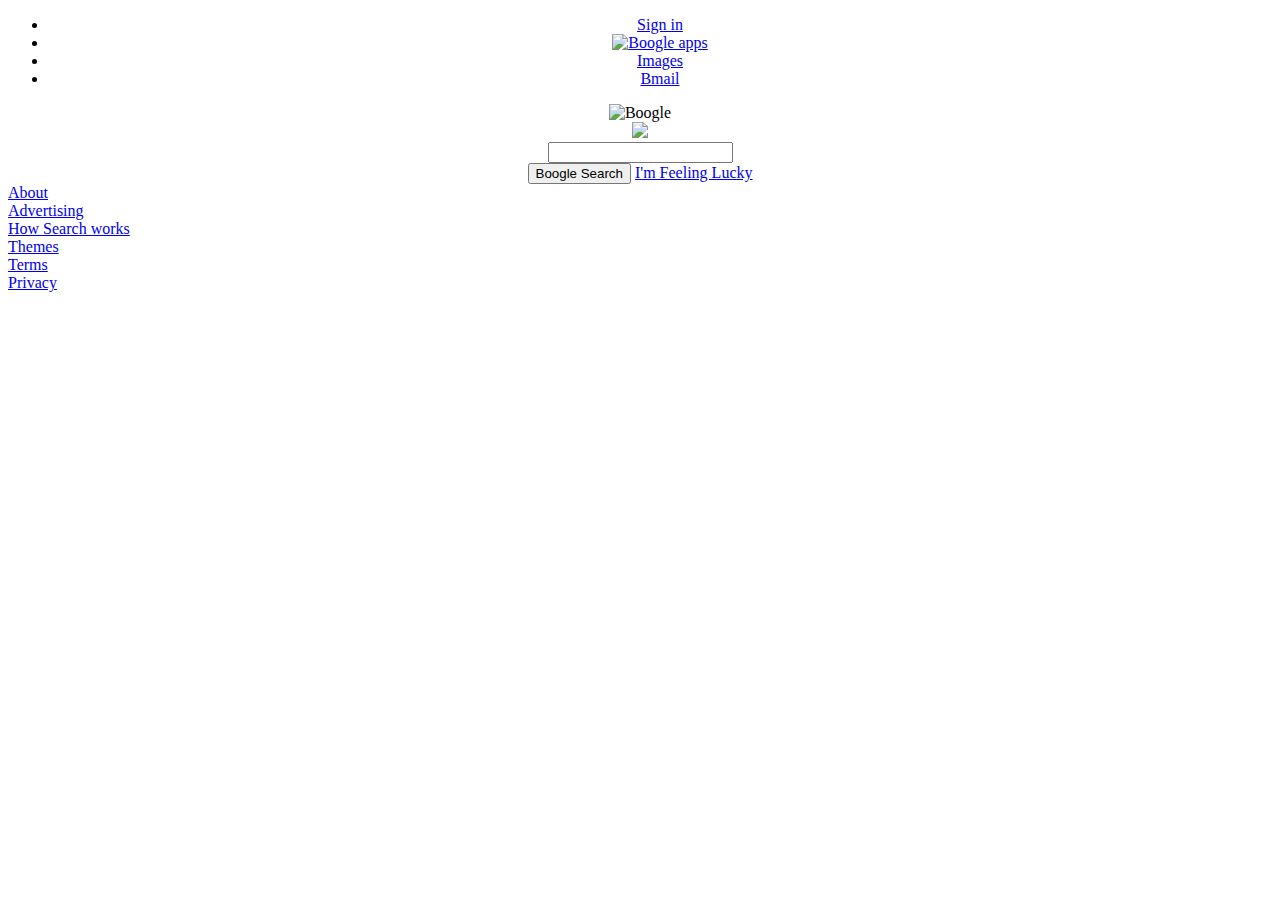
==== index.html @ 1fb3a812 "Update | Ability to press return to search." ====
<!DOCTYPE html>
<html>

<head>
  <link rel="stylesheet" href="https://boogle.butterdogco.com/css/index.css">
  <link rel="icon" href="https://boogle.butterdogco.com/img/boogle_square.png">
  <title>Boogle</title>
  <meta name="description" content="boogle, the best search engine">
  <meta name="keywords" content="butterdog, butterdogco, butter dog co, bdog, bdogco, butterdogco.github.io, butterdogco.com, butterflix, bulu, buttertube, boogle, boogle search, boogle search engine, epic search engine, google rip off">
  <meta name="author" content="ButterDogCo">
  <meta name="viewport" content="width=device-width, initial-scale=1.0">
</head>
<center>
  <header>
    <ul>
      <li><a class="signinbutton" href="#">Sign in</a></li>
      <li><a href="https://butterdogco.com/apps"><img class="apps" src="https://boogle.butterdogco.com/img/apps.webp" title="Boogle apps"></a></li>
      <li><a href="images">Images</a></li>
      <li><a href="https://mail.google.com">Bmail</a></li>
    </ul>
  </header>
  <div class="searchmain">
    <div class="logo">
      <img alt="Boogle" src="https://boogle.butterdogco.com/img/boogle.png" style="height: 150px;">
    </div>
    <div class="bar">
      <img class="icon" src="https://boogle.butterdogco.com/img/magnifying_glass.webp">
      <form autocomplete="off" method="get" action="https://search.butterdogco.com/_/search?query=">
        <div class="autocomplete" onkeypress="checkSubmit()">
          <input id="myInput" class="searchbar" type="search" name="query" title="Search Boogle" />
        </div>
    </div>
    <div class="buttons">
      <button class="button" type="submit">Boogle Search</button>
      </form>
      <a href="https://search.butterdogco.com/_/search?query=how%20to&scope=site&showTabs=false" class="button"
        type="button">I'm Feeling Lucky</a>
    </div>
  </div>
</center>
<div class="footer">
  <li class="left"><a href="about">About</a></li>
  <li class="left"><a href="https://butterdogco.com/advertising">Advertising</a></li>
  <li class="left"><a href="about">How Search works</a></li>
  <li class="right"><a href="themes">Themes</a></li>
  <li class="right"><a href="https://search.butterdogco.com/tos">Terms</a></li>
  <li class="right"><a href="https://search.butterdogco.com/pp">Privacy</a></li>
</div>


<!-- Autocomplete -->
<script src="js/autocomplete.js"></script>

<!-- Enter to Search -->
<script>
  function checkSubmit(e) {
   if(e && e.keyCode == 13) {
      document.forms[0].submit();
   }
  }
</script>

</body>

</html>
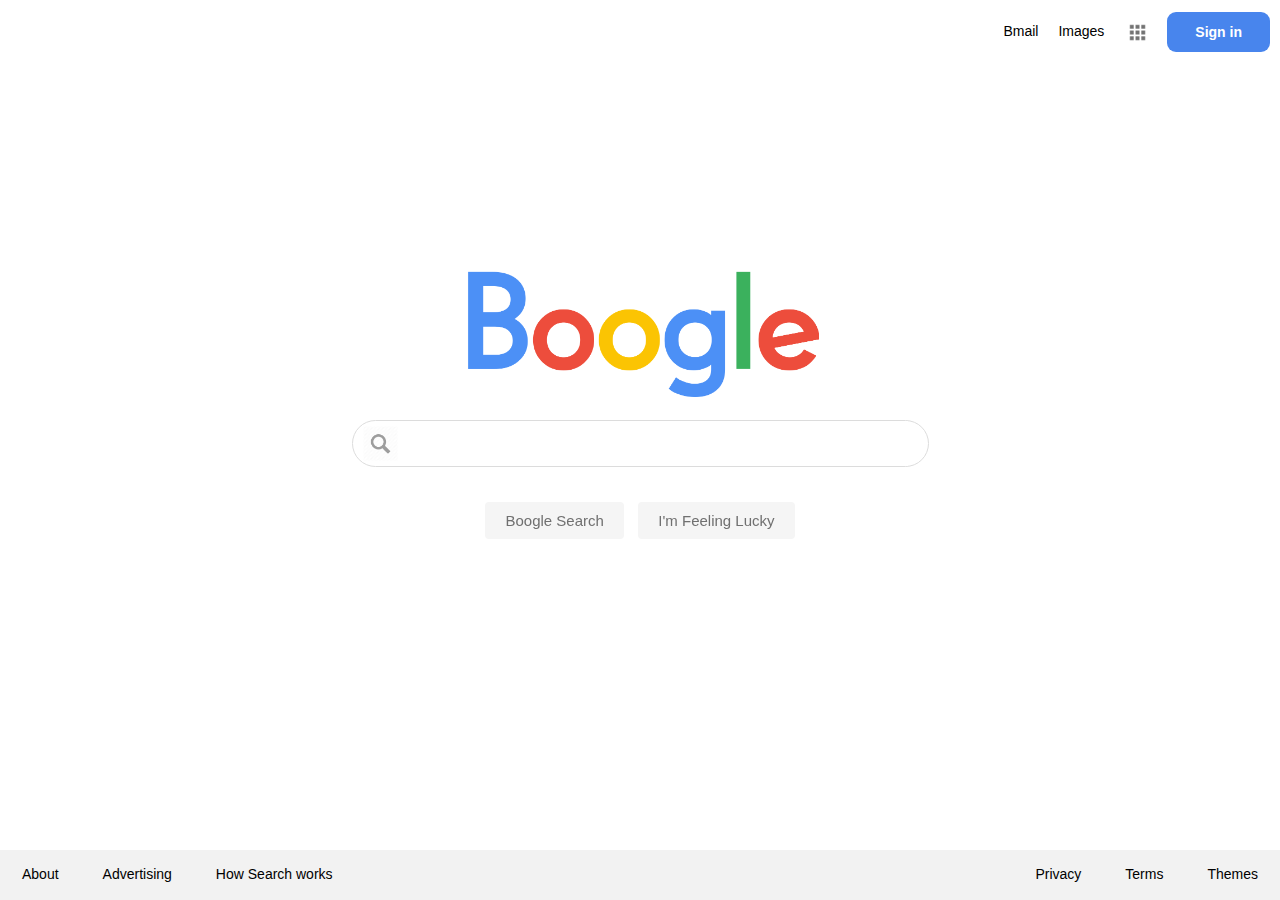
==== commit c7121d7f: "Update | Fixed links and file paths." ====
--- a/index.html
+++ b/index.html
@@ -2,11 +2,12 @@
 <html>
 
 <head>
-  <link rel="stylesheet" href="https://boogle.butterdogco.com/css/index.css">
-  <link rel="icon" href="https://boogle.butterdogco.com/img/boogle_square.png">
+  <link rel="stylesheet" href="https://butterdogco.github.io/Boogle-2.0/css/index.css">
+  <link rel="icon" href="https://butterdogco.github.io/Boogle-2.0/img/boogle_square.png">
   <title>Boogle</title>
   <meta name="description" content="boogle, the best search engine">
-  <meta name="keywords" content="butterdog, butterdogco, butter dog co, bdog, bdogco, butterdogco.github.io, butterdogco.com, butterflix, bulu, buttertube, boogle, boogle search, boogle search engine, epic search engine, google rip off">
+  <meta name="keywords"
+    content="butterdog, butterdogco, butter dog co, bdog, bdogco, butterdogco.github.io, butterdogco.com, butterflix, bulu, buttertube, boogle, boogle search, boogle search engine, epic search engine, google rip off">
   <meta name="author" content="ButterDogCo">
   <meta name="viewport" content="width=device-width, initial-scale=1.0">
 </head>
@@ -14,20 +15,21 @@
   <header>
     <ul>
       <li><a class="signinbutton" href="#">Sign in</a></li>
-      <li><a href="https://butterdogco.com/apps"><img class="apps" src="https://boogle.butterdogco.com/img/apps.webp" title="Boogle apps"></a></li>
+      <li><a href="https://butterdogco.github.io/applications"><img class="apps" src="https://butterdogco.github.io/Boogle-2.0/img/apps.webp" title="Boogle apps"></a></li>
       <li><a href="images">Images</a></li>
       <li><a href="https://mail.google.com">Bmail</a></li>
     </ul>
   </header>
   <div class="searchmain">
     <div class="logo">
-      <img alt="Boogle" src="https://boogle.butterdogco.com/img/boogle.png" style="height: 150px;">
+      <img alt="Boogle" src="https://butterdogco.github.io/Boogle-2.0/img/boogle.png" style="height: 150px;">
     </div>
     <div class="bar">
-      <img class="icon" src="https://boogle.butterdogco.com/img/magnifying_glass.webp">
+      <img class="icon" src="https://butterdogco.github.io/Boogle-2.0/img/magnifying_glass.webp">
       <form autocomplete="off" method="get" action="https://search.butterdogco.com/_/search?query=">
-        <div class="autocomplete" onkeypress="checkSubmit()">
-          <input id="myInput" class="searchbar" type="search" name="query" title="Search Boogle" />
+        <div class="autocomplete">
+          <input id="myInput" class="searchbar" type="search" name="query" title="Search Boogle"
+            onkeypress="checkSubmit()" />
         </div>
     </div>
     <div class="buttons">
@@ -40,25 +42,15 @@
 </center>
 <div class="footer">
   <li class="left"><a href="about">About</a></li>
-  <li class="left"><a href="https://butterdogco.com/advertising">Advertising</a></li>
+  <li class="left"><a href="https://butterdogco.github.io/advertising">Advertising</a></li>
   <li class="left"><a href="about">How Search works</a></li>
   <li class="right"><a href="themes">Themes</a></li>
-  <li class="right"><a href="https://search.butterdogco.com/tos">Terms</a></li>
-  <li class="right"><a href="https://search.butterdogco.com/pp">Privacy</a></li>
+  <li class="right"><a href="https://sites.google.com/bdog/tos">Terms</a></li>
+  <li class="right"><a href="https://sites.google.com/bdog/pp">Privacy</a></li>
 </div>
 
-
-<!-- Autocomplete -->
-<script src="js/autocomplete.js"></script>
-
-<!-- Enter to Search -->
-<script>
-  function checkSubmit(e) {
-   if(e && e.keyCode == 13) {
-      document.forms[0].submit();
-   }
-  }
-</script>
+<!-- Autocomplete and enter to search -->
+<script src="https://butterdogco.github.io/Boogle-2.0/js/autocomplete.js"></script>
 
 </body>
 
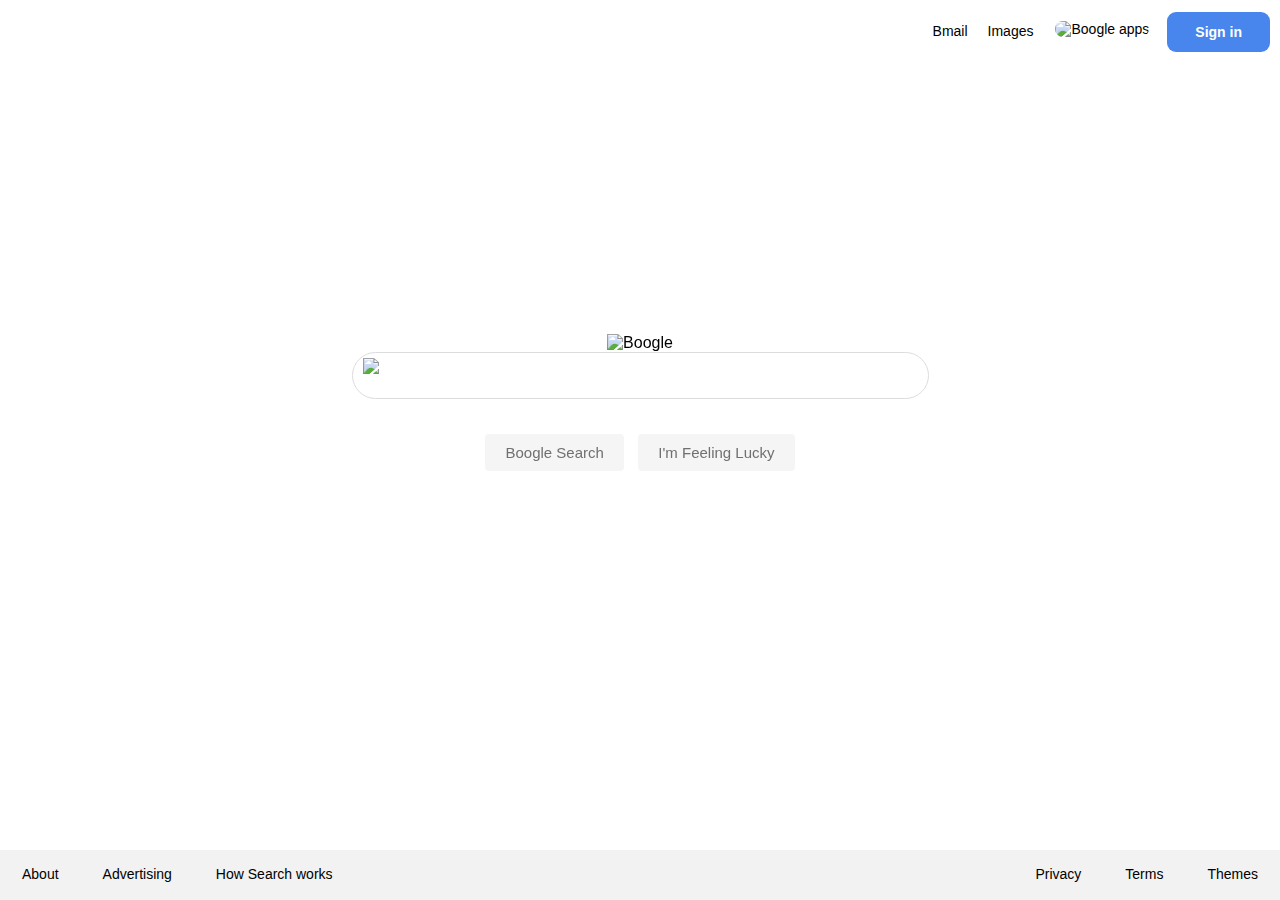
==== commit 6aa419c3: "Update | Fixed insecure images." ====
--- a/index.html
+++ b/index.html
@@ -2,8 +2,8 @@
 <html>
 
 <head>
-  <link rel="stylesheet" href="https://butterdogco.github.io/Boogle-2.0/css/index.css">
-  <link rel="icon" href="https://butterdogco.github.io/Boogle-2.0/img/boogle_square.png">
+  <link rel="stylesheet" href="css/index.css">
+  <link rel="icon" href="https://b-dog.co/img/boogle_square.png">
   <title>Boogle</title>
   <meta name="description" content="boogle, the best search engine">
   <meta name="keywords"
@@ -15,18 +15,18 @@
   <header>
     <ul>
       <li><a class="signinbutton" href="#">Sign in</a></li>
-      <li><a href="https://butterdogco.github.io/applications"><img class="apps" src="https://butterdogco.github.io/Boogle-2.0/img/apps.webp" title="Boogle apps"></a></li>
-      <li><a href="images">Images</a></li>
+      <li><a href="https://b-dog.co/applications"><img class="apps" src="https://boogle.b-dog.co/img/apps.webp" title="Boogle apps"></a></li>
+      <li><a href="https://boogle.b-dog.co/images">Images</a></li>
       <li><a href="https://mail.google.com">Bmail</a></li>
     </ul>
   </header>
   <div class="searchmain">
     <div class="logo">
-      <img alt="Boogle" src="https://butterdogco.github.io/Boogle-2.0/img/boogle.png" style="height: 150px;">
+      <img alt="Boogle" src="https://boogle.b-dog.co/Boogle-2.0/img/boogle.png" style="height: 150px;">
     </div>
     <div class="bar">
-      <img class="icon" src="https://butterdogco.github.io/Boogle-2.0/img/magnifying_glass.webp">
-      <form autocomplete="off" method="get" action="https://search.butterdogco.com/_/search?query=">
+      <img class="icon" src="https://boogle.b-dog.co/img/magnifying_glass.webp">
+      <form autocomplete="off" method="get" action="https://sites.google.com/search/butter-dog-search?query=">
         <div class="autocomplete">
           <input id="myInput" class="searchbar" type="search" name="query" title="Search Boogle"
             onkeypress="checkSubmit()" />
@@ -35,22 +35,22 @@
     <div class="buttons">
       <button class="button" type="submit">Boogle Search</button>
       </form>
-      <a href="https://search.butterdogco.com/_/search?query=how%20to&scope=site&showTabs=false" class="button"
+      <a href="https://sites.google.com/search/butter-dog-search?query=how%20to&scope=site&showTabs=false" class="button"
         type="button">I'm Feeling Lucky</a>
     </div>
   </div>
 </center>
 <div class="footer">
-  <li class="left"><a href="about">About</a></li>
-  <li class="left"><a href="https://butterdogco.github.io/advertising">Advertising</a></li>
-  <li class="left"><a href="about">How Search works</a></li>
-  <li class="right"><a href="themes">Themes</a></li>
+  <li class="left"><a href="https://boogle.b-dog.co/about">About</a></li>
+  <li class="left"><a href="https://b-dog.co/advertising">Advertising</a></li>
+  <li class="left"><a href="https://boogle.b-dog.co/about">How Search works</a></li>
+  <li class="right"><a href="https://boogle.b-dog.co/themes">Themes</a></li>
   <li class="right"><a href="https://sites.google.com/bdog/tos">Terms</a></li>
   <li class="right"><a href="https://sites.google.com/bdog/pp">Privacy</a></li>
 </div>
 
 <!-- Autocomplete and enter to search -->
-<script src="https://butterdogco.github.io/Boogle-2.0/js/autocomplete.js"></script>
+<script src="https://boogle.b-dog.co/js/autocomplete.js"></script>
 
 </body>
 
--- a/css/index.css
+++ b/css/index.css
@@ -0,0 +1,208 @@
+@import url('fonts/GoogleSans-Regular.ttf');
+
+body {
+  font-family: 'Google Sans', sans-serif;
+  margin: 0;
+  list-style-type: none;
+  animation: fadeInAnimation ease 1s;
+  animation-iteration-count: 1;
+  animation-fill-mode: forwards;
+  background-color: white;
+  padding: 0;
+}
+
+@keyframes fadeInAnimation {
+  0% {
+    opacity: 0;
+  }
+
+  100% {
+    opacity: 1;
+  }
+}
+
+.autocomplete {
+  position: relative;
+}
+
+.autocomplete-items {
+  cursor: pointer;
+}
+
+ul {
+  list-style-type: none;
+  margin-top: -3px;
+}
+
+li {
+  float: right;
+}
+
+.dark-mode {
+  height: 25px;
+  width: 25px;
+}
+
+li a {
+  color: #000;
+  display: block;
+  text-align: center;
+  padding: 10px 10px;
+  text-decoration: none;
+  font-size: 14px;
+}
+
+li a:hover {
+  text-decoration: underline;
+}
+
+.apps {
+  height: 23px;
+  position: relative;
+  bottom: 7px;
+  background: none;
+  border-radius: 15px;
+  padding: 5px;
+  transition: 0.2s ease;
+  right: 3px;
+}
+
+.apps:hover {
+  background-color: #e9e9e9;
+  padding: 5px;
+}
+
+.signinbutton {
+  background-color: #4885ed;
+  color: #fff;
+  border: none;
+  border-radius: 9px;
+  padding: 12px 28px;
+  position: relative;
+  bottom: 9px;
+  font-weight: bold;
+  margin-right: 10px;
+  margin-top: 7.5px;
+  text-decoration: none;
+  transition: 0.2s ease;
+  font-size: 14px;
+}
+
+.signinbutton:hover {
+  text-decoration: none;
+  background-color: #6295ec;
+}
+
+.logo {
+  margin-bottom: 0px;
+}
+
+.bar {
+  margin: 0 auto;
+  width: 575px;
+  border-radius: 30px;
+  border: 1px solid #dcdcdc;
+  transition: 0.2s ease;
+  position: inline;
+}
+
+form {
+  position: inline;
+  margin: 0;
+}
+
+.bar:hover {
+  box-shadow: 1px 1px 8px 1px #dcdcdc;
+}
+
+.bar:focus-within {
+  box-shadow: 1px 1px 8px 1px #dcdcdc;
+  outline: none;
+  /* width: 600px; */
+}
+
+.searchmain {
+  max-width: 80vw;
+  min-width: 80vw;
+  transform: translate(-50%,-50%);
+  top: 45%;
+  left: 50%;
+  position: fixed;
+}
+
+.searchbar {
+  height: 45px;
+  border: none;
+  width: 500px;
+  font-size: 16px;
+  outline: none;
+  font-family: 'Google Sans', sans-serif;
+}
+
+.buttons {
+  margin-top: 30px;
+}
+
+.button {
+  background-color: #f5f5f5;
+  border: none;
+  color: #707070;
+  font-size: 15px;
+  padding: 10px 20px;
+  margin: 5px;
+  border-radius: 4px;
+  outline: none;
+  text-decoration: none;
+  cursor: pointer;
+  font-family: 'Google Sans', sans-serif;
+}
+
+.button:hover {
+  border: 1px solid #c8c8c8;
+  padding: 9px 19px;
+  color: #808080;
+}
+
+.button:focus {
+  border: 1px solid #4885ed;
+  padding: 9px 19px;
+}
+
+.icon {
+  top: 5px;
+  left: 10px;
+  display: flex;
+  position: relative;
+  height: 35px;
+  justify-content: space-between;
+  float: left;
+}
+
+.right {
+  float: right;
+  padding: 6px 12px;
+}
+
+.left {
+  float: left;
+  padding: 6px 12px;
+  color: #808080;
+}
+
+.left,
+.right {
+  display: inline;
+  font-size: 20px;
+  color: #808080;
+}
+
+.footer {
+  display: inline-block;
+  width: 100vw;
+  position: fixed;
+  bottom: 0;
+  left: 0;
+  background-color: #f2f2f2;
+  height: 50px;
+  color: #808080;
+}